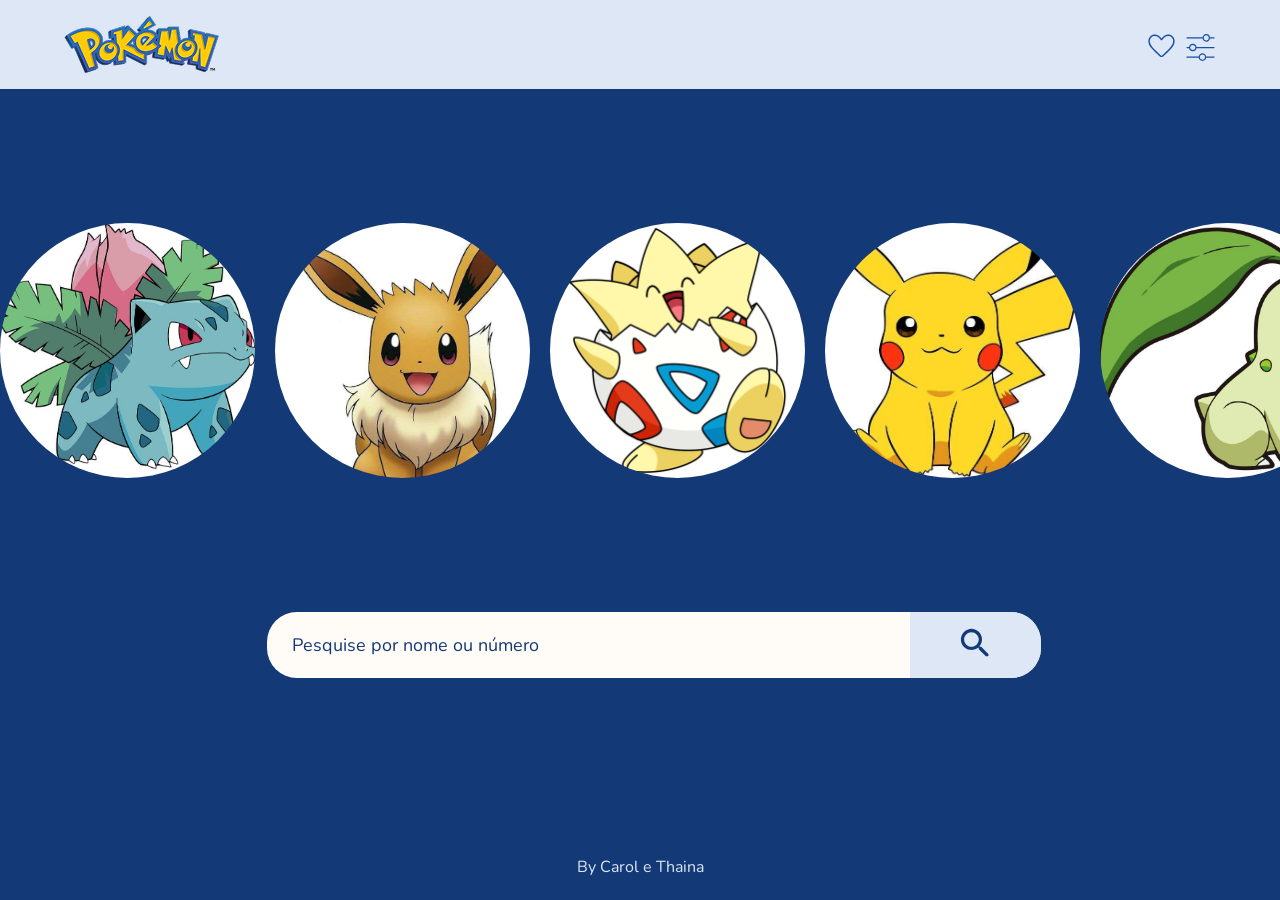
==== index.html @ 529d39fd "corrige formatação no style.css" ====
<!DOCTYPE html>
<html lang="en">
<head>
    <meta charset="UTF-8">
    <meta name="viewport" content="width=device-width, initial-scale=1.0">
    <link rel="stylesheet" href="style.css">
    <link rel="preconnect" href="https://fonts.googleapis.com">
    <link rel="preconnect" href="https://fonts.gstatic.com" crossorigin>
    <link href="https://fonts.googleapis.com/css2?family=Nunito:ital,wght@0,200..1000;1,200..1000&display=swap" rel="stylesheet">
    <title>Pokemon</title>
</head>
<header>
    <div class="container-fluid">
        <div class="logo">
           <a href="index.html">
                <img src="img/image 1.png" alt="">
           </a>
        </div>
        
        <div class="menu">
            <img src="svg/material-symbols_favorite-outline-rounded.svg" alt="">
            <img src="svg/mage_filter.svg" alt="">
        </div>
    </div>
</header>
<body>
    <main>
        <div class="carrosel">
            <div class="group">
                <img src="img/image1.jpeg" alt="">
                <img src="img/image2.jpeg" alt="">
                <img src="img/image3.jpeg" alt="">
                <img src="img/image4.jpeg" alt="">
                <img src="img/image5.jpeg" alt="">
                <img src="img/image6.jpeg" alt="">
                <img src="img/image7.jpeg" alt="">
                <img src="img/image8.jpeg" alt="">
                <img src="img/image1.jpeg" alt="">
            </div>
            <div aria-hidden class="group">
                <img src="img/image5.jpeg" alt="">
                <img src="img/image2.jpeg" alt="">
                <img src="img/image3.jpeg" alt="">
                <img src="img/image4.jpeg" alt="">
                <img src="img/image5.jpeg" alt="">
                <img src="img/image6.jpeg" alt="">
                <img src="img/image7.jpeg" alt="">
                <img src="img/image8.jpeg" alt="">
                <img src="img/image1.jpeg" alt="">
            </div>
        </div>
        <div class="container-main">
            <div class="container-input">
                <input type="text" placeholder="Pesquise por nome ou número">
                <button>
                    <img src="svg/ic_round-search.svg" alt="">
                </button>
            </div>
        </div>
    </main>
</body>
<footer>
    <p>By Carol e Thaina</p>
</footer>
</html>
---- style.css ----
body {
    margin: 0;
    background-color: #133976;
    font-family: "Nunito", sans-serif;
    height: 100%;
}

.container-fluid {
    background-color: #DDE7F5;
    width: 100%;
    height: 89px;
    position: relative;
}

.logo {
    margin-left: 62px;
    padding-top: 13px;
}

.menu {
    position: absolute;
    top: 30px;
    right: 62px;
}

.menu img {
    width: 35px;
    height: 35px;
}

.container-main {
    display: flex;
    justify-content: center;
    align-items: center;
}

.container-input {
    width: 747px;
    height: 64px;
    position: relative;
}

input {
    width: 100%;
    height: 64px;
    border-radius: 30px;
    border: none;
    background-color: #FFFCF8;
    padding-left: 25px;
    color: #133976;
    font-size: 18px;
}

input::-webkit-input-placeholder {
    font-size: 18px;
    font-family: "Nunito", sans-serif;
    color: #133976;
}

button {
    width: 131px;
    height: 66px;
    border-radius: 0px 30px 30px 0px;
    background-color: #DDE7F5;
    border: none;
    position: absolute;
    right: -27px;
    top: 0px;
}

.carrosel {
    margin-top: 134px;
    align-items: center;
    margin-bottom: 134px;
    overflow-x: auto;
    display: flex;
    gap: 20px;
}

.carrosel::-webkit-scrollbar {
    display: none;
}

.group {
    display: flex;
    gap: 20px;
    justify-content: center;
    align-items: center;
    animation: spin 30s infinite linear;
}

.group img {
    height: 255px;
    width: 255px;
    border-radius: 100%;
    object-fit: cover;
}

@keyframes spin {
    from{translate: 0;}
    to{translate: -100%;}
}

footer {
    text-align: center;
    color: #DDE7F5;
    margin-top: 180px;
}
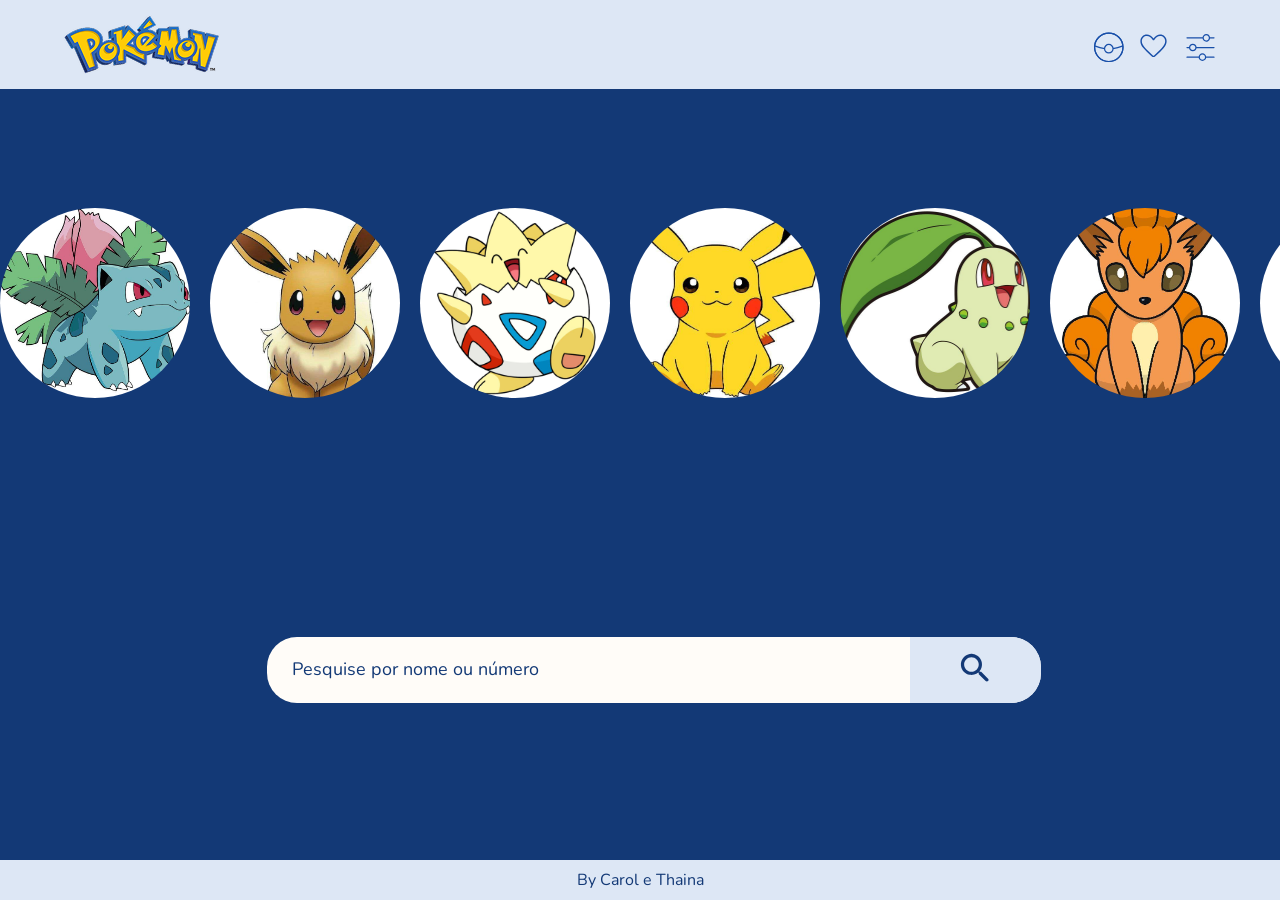
==== commit fad7bc7f: "adiciona página de todos os pokémons" ====
--- a/index.html
+++ b/index.html
@@ -3,63 +3,72 @@
 <head>
     <meta charset="UTF-8">
     <meta name="viewport" content="width=device-width, initial-scale=1.0">
-    <link rel="stylesheet" href="style.css">
+    <link rel="stylesheet" href="css/style.css">
+    <link rel="stylesheet" href="css/header.css">
+    <link rel="stylesheet" href="css/index.css">
     <link rel="preconnect" href="https://fonts.googleapis.com">
     <link rel="preconnect" href="https://fonts.gstatic.com" crossorigin>
     <link href="https://fonts.googleapis.com/css2?family=Nunito:ital,wght@0,200..1000;1,200..1000&display=swap" rel="stylesheet">
     <title>Pokemon</title>
+    <link rel="shortcut icon" href="svg/Group.svg">
 </head>
-<header>
-    <div class="container-fluid">
-        <div class="logo">
-           <a href="index.html">
-                <img src="img/image 1.png" alt="">
-           </a>
-        </div>
-        
-        <div class="menu">
-            <img src="svg/material-symbols_favorite-outline-rounded.svg" alt="">
-            <img src="svg/mage_filter.svg" alt="">
-        </div>
-    </div>
-</header>
 <body>
-    <main>
-        <div class="carrosel">
-            <div class="group">
-                <img src="img/image1.jpeg" alt="">
-                <img src="img/image2.jpeg" alt="">
-                <img src="img/image3.jpeg" alt="">
-                <img src="img/image4.jpeg" alt="">
-                <img src="img/image5.jpeg" alt="">
-                <img src="img/image6.jpeg" alt="">
-                <img src="img/image7.jpeg" alt="">
-                <img src="img/image8.jpeg" alt="">
-                <img src="img/image1.jpeg" alt="">
+    <header>
+        <div class="container-fluid">
+            <div class="logo">
+            <a href="index.html">
+                    <img src="img/image 1.png" alt="">
+            </a>
             </div>
-            <div aria-hidden class="group">
-                <img src="img/image5.jpeg" alt="">
-                <img src="img/image2.jpeg" alt="">
-                <img src="img/image3.jpeg" alt="">
-                <img src="img/image4.jpeg" alt="">
-                <img src="img/image5.jpeg" alt="">
-                <img src="img/image6.jpeg" alt="">
-                <img src="img/image7.jpeg" alt="">
-                <img src="img/image8.jpeg" alt="">
-                <img src="img/image1.jpeg" alt="">
+            
+            <div class="menu">
+                <img class="pokeball" src="svg/Group.svg" alt="">
+                <img src="svg/material-symbols_favorite-outline-rounded.svg" alt="">
+                <img src="svg/mage_filter.svg" alt="">
             </div>
         </div>
-        <div class="container-main">
-            <div class="container-input">
-                <input type="text" placeholder="Pesquise por nome ou número">
-                <button>
-                    <img src="svg/ic_round-search.svg" alt="">
-                </button>
+    </header>
+    <main>
+         <div class="mainC">
+            <div class="carrosel">
+                <div aria-hidden class="group">
+                    <img src="img/image1.jpeg" alt="">
+                    <img src="img/image2.jpeg" alt="">
+                    <img src="img/image3.jpeg" alt="">
+                    <img src="img/image4.jpeg" alt="">
+                    <img src="img/image5.jpeg" alt="">
+                    <img src="img/image6.jpeg" alt="">
+                    <img src="img/image7.jpeg" alt="">
+                    <img src="img/image8.jpeg" alt="">
+                    <img src="img/image4.jpeg" alt="">
+                </div>
+                <div aria-hidden class="group">
+                    <img src="img/image5.jpeg" alt="">
+                    <img src="img/image2.jpeg" alt="">
+                    <img src="img/image3.jpeg" alt="">
+                    <img src="img/image4.jpeg" alt="">
+                    <img src="img/image5.jpeg" alt="">
+                    <img src="img/image6.jpeg" alt="">
+                    <img src="img/image7.jpeg" alt="">
+                    <img src="img/image8.jpeg" alt="">
+                    <img src="img/image1.jpeg" alt="">
+                </div>
+            </div>
+            <div class="container-main">
+                <div class="container-input">
+                    <input  class="input-busca" type="text" placeholder="Pesquise por nome ou número">
+                    <button class="btn-busca">
+                        <img src="svg/ic_round-search.svg" alt="">
+                    </button>
+                </div>
             </div>
         </div>
     </main>
+   
+
+    <footer>
+        <p>By <a target="_blank" href="https://www.linkedin.com/in/carolainecallau
+        ">Carol </a> e <a target="_blank" href="https://www.linkedin.com/in/thainabarboza/">Thaina</a></p>
+    </footer>
 </body>
-<footer>
-    <p>By Carol e Thaina</p>
-</footer>
 </html>
--- a/css/style.css
+++ b/css/style.css
@@ -0,0 +1,55 @@
+body {
+    margin: 0;
+    font-family: "Nunito", sans-serif;
+}
+
+input::-webkit-input-placeholder {
+    font-size: 18px;
+    font-family: "Nunito", sans-serif;
+    color: #133976;
+}
+
+:root {
+    --primary-color:#DDE7F5;
+    --secondary-color:#133976;
+    --background:#133976;
+    --background-ligthblue:#DDE7F5;
+    --background-input: #FFFCF8;
+}
+
+h1 {
+    color: var(--primary-color);
+    margin: 0;
+    padding-top: 32px;
+    padding-bottom: 38px;
+    margin-left: 62px;
+    font-size: 28px ;
+
+}
+
+main {
+    background-color: var(--background);
+    height: calc(100vh - 129px);
+    overflow: auto;
+}
+
+footer {
+    text-align: center;
+    color: var(secondary-color);
+    background-color: var(--background-ligthblue);
+    height: 40px;
+    display: flex;
+    align-items: center;
+    justify-content: space-around;
+}
+
+footer p {
+    margin-top: 0;
+    margin-bottom: 0;
+    color: var(--secondary-color);
+}
+
+footer p a {
+    text-decoration: none;
+    color: inherit;
+}
--- a/css/header.css
+++ b/css/header.css
@@ -0,0 +1,28 @@
+header {
+    height: 89px;
+    width: 100%;
+    background-color: var(--background-ligthblue)
+}
+
+.logo {
+    margin-left: 62px;
+    padding-top: 13px;
+}
+
+.menu {
+    display: flex;
+    gap: 12px;
+    position: absolute;
+    top: 30px;
+    right: 62px;
+}
+
+.menu img {
+    width: 35px;
+    height: 35px;
+    cursor: pointer;
+}
+
+.pokeball {
+    width: 30px !important;
+} 
--- a/css/index.css
+++ b/css/index.css
@@ -0,0 +1,77 @@
+
+
+.container-main {
+    display: flex;
+    justify-content: center;
+    align-items: center;
+}
+
+.container-input {
+    width: 747px;
+    height: 64px;
+    position: relative;
+    margin-bottom: 40px;
+}
+
+.input-busca {
+    width: 100%;
+    height: 64px;
+    border-radius: 30px;
+    border: none;
+    background-color: var(--background-input);
+    padding-left: 25px;
+    color: var(secondary-color);
+    font-size: 18px;
+}
+
+.btn-busca {
+    width: 131px;
+    height: 66px;
+    border-radius: 0px 30px 30px 0px;
+    background-color: var(--background-ligthblue);
+    border: none;
+    position: absolute;
+    right: -27px;
+    top: 0px;
+    cursor: pointer;
+}
+
+.mainC {
+    height: 100%;
+    display: flex;
+    flex-direction: column;
+    justify-content: space-around;
+}
+
+ 
+.carrosel {
+    align-items: center;
+    /* margin-bottom: 134px; */
+    overflow-x: auto;
+    display: flex;
+    gap: 20px;
+}
+
+.carrosel::-webkit-scrollbar {
+    display: none;
+}
+
+.group {
+    display: flex;
+    gap: 20px;
+    justify-content: center;
+    align-items: center;
+    animation: spin 30s infinite linear;
+}
+
+.group img {
+    height: 190px;
+    width: 190px;
+    border-radius: 100%;
+    object-fit: cover;
+}
+
+@keyframes spin {
+    from{translate: 0;}
+    to{translate: -100%;}
+}
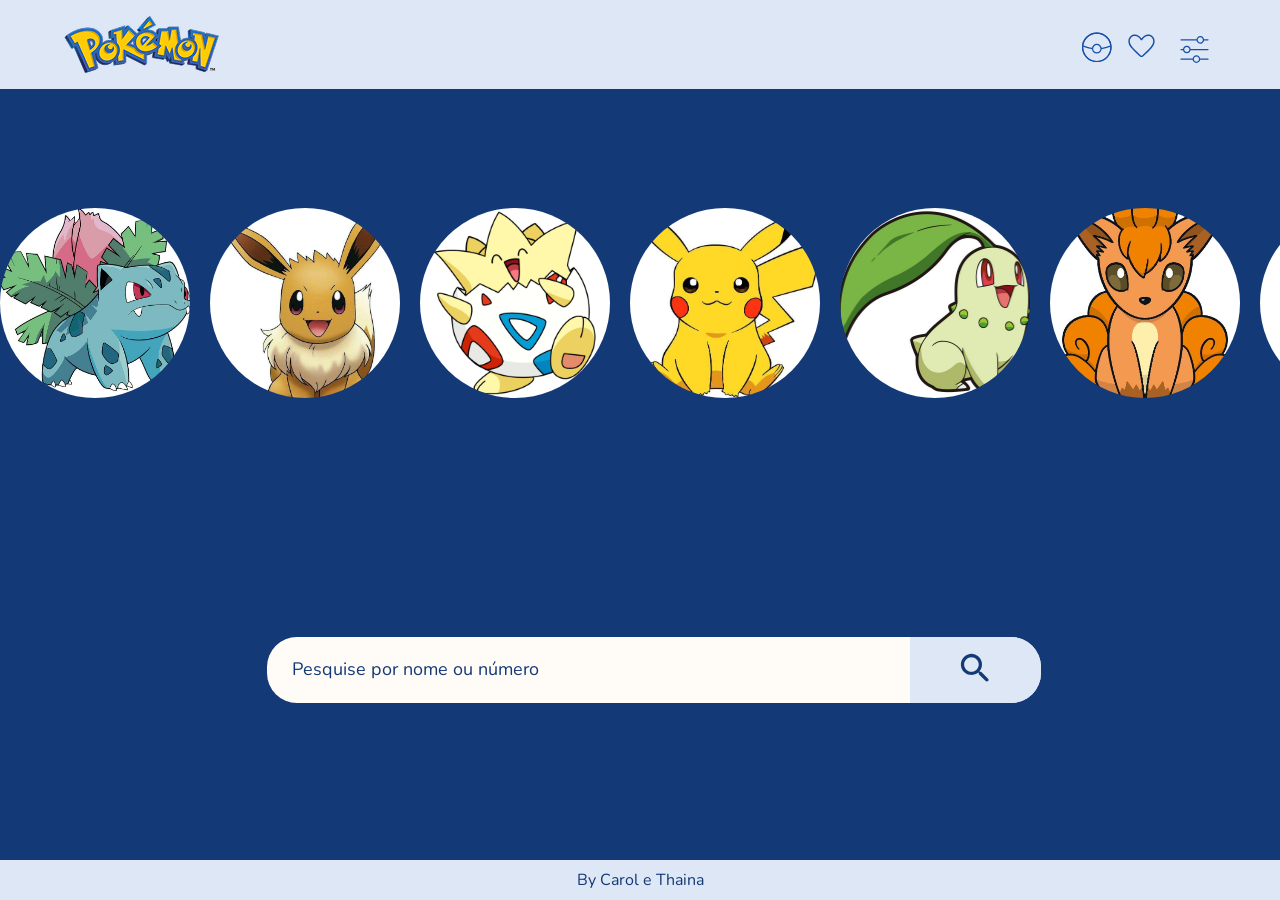
==== commit 050b53be: "chama api para os cards" ====
--- a/index.html
+++ b/index.html
@@ -17,14 +17,20 @@
         <div class="container-fluid">
             <div class="logo">
             <a href="index.html">
-                    <img src="img/image 1.png" alt="">
+                    <img src="img/image 1.png">
             </a>
             </div>
             
             <div class="menu">
-                <img class="pokeball" src="svg/Group.svg" alt="">
-                <img src="svg/material-symbols_favorite-outline-rounded.svg" alt="">
-                <img src="svg/mage_filter.svg" alt="">
+                <a>
+                    <img class="pokeball" src="svg/Group.svg" >
+                </a>
+                <a>
+                    <img src="svg/material-symbols_favorite-outline-rounded.svg">
+                </a>
+                <button class="btn-header-fav">
+                    <img src="svg/mage_filter.svg"> 
+                </button>
             </div>
         </div>
     </header>
@@ -65,7 +71,6 @@
         </div>
     </main>
    
-
     <footer>
         <p>By <a target="_blank" href="https://www.linkedin.com/in/carolainecallau
         ">Carol </a> e <a target="_blank" href="https://www.linkedin.com/in/thainabarboza/">Thaina</a></p>
--- a/css/style.css
+++ b/css/style.css
@@ -52,4 +52,82 @@
 footer p a {
     text-decoration: none;
     color: inherit;
+}
+
+.btn-favorito {
+    border: none;
+    background-color: var(--background-ligthblue);
+    cursor: pointer;
+}
+
+.tag-element.normal {
+    background-color: #898F95;
+}
+
+.tag-element.fire {
+    background-color: #FF7B19;
+}
+
+.tag-element.water {
+    background-color: #3F90E9;
+}
+
+.tag-element.electric {
+    background-color: #FDD318;
+}
+
+.tag-element.grass {
+    background-color: #55C849;
+}
+
+.tag-element.ice {
+    background-color: #98E0D5;
+}
+
+.tag-element.fighting {
+    background-color: #E62C64;
+}
+
+.tag-element.poison {
+    background-color: #B83EDF;
+}
+
+.tag-element.ground {
+    background-color: #F27330;
+}
+
+.tag-element.flying {
+    background-color: #82AFFD;
+}
+
+.tag-element.psychic {
+    background-color: #FF6A73;
+}
+
+.tag-element.bug {
+    background-color: #99D421;
+}
+
+.tag-element.rock {
+    background-color: #C4B68D;
+}
+
+.tag-element.ghost {
+    background-color: #556BAB;
+}
+
+.tag-element.dragon {
+    background-color: #0E67B5;
+}
+
+.tag-element.dark {
+    background-color: #585263;
+}
+
+.tag-element.steel {
+    background-color: #5392AA;
+}
+
+.tag-element.fairy {
+    background-color: #F075E8;
 }
--- a/css/header.css
+++ b/css/header.css
@@ -25,4 +25,10 @@
 
 .pokeball {
     width: 30px !important;
-} +} 
+
+.btn-header-fav {
+    border: none;
+    background-color: var(--background-ligthblue);
+    cursor: pointer;
+}
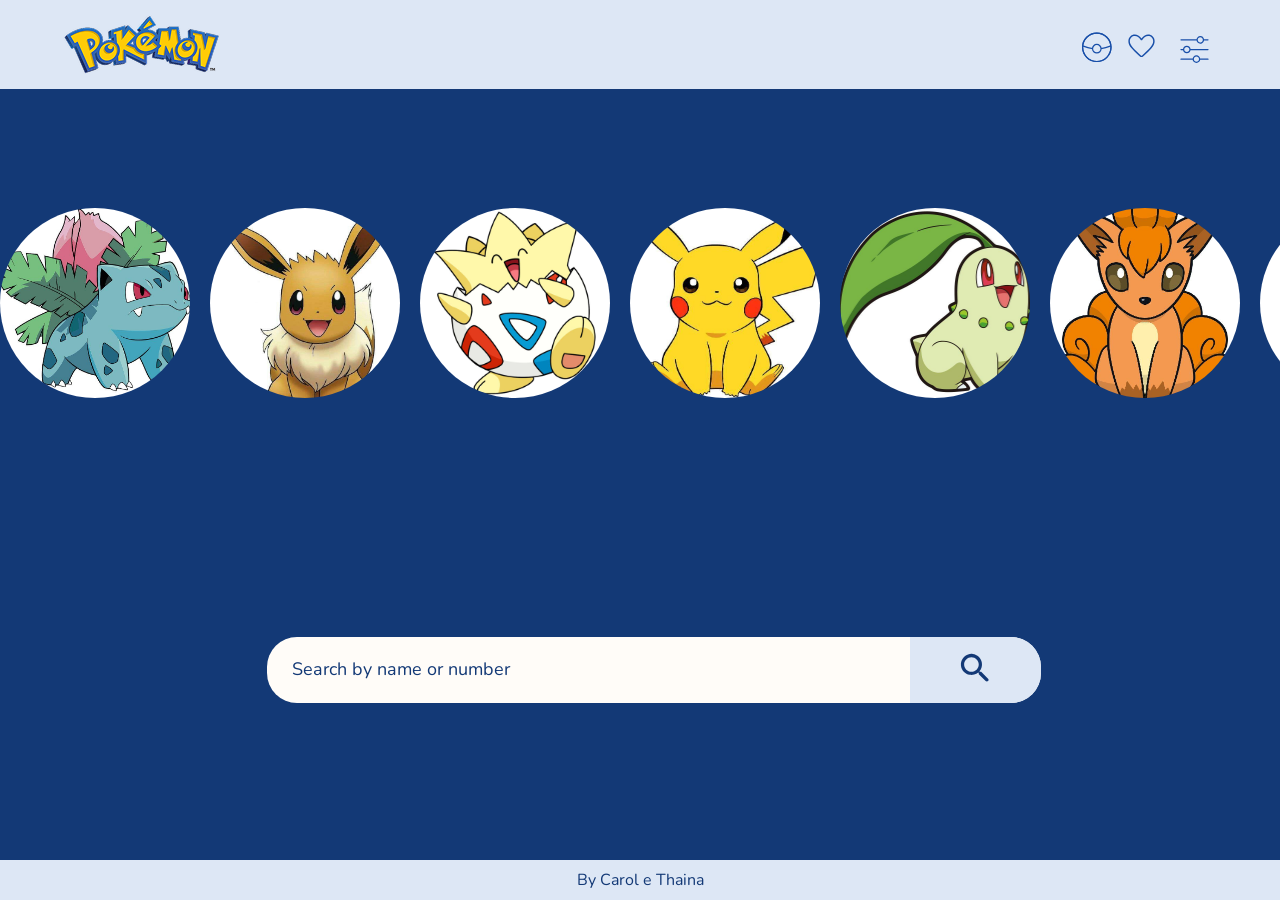
==== commit 1b4b9879: "cria a pagina de favoritos e o dropdown" ====
--- a/index.html
+++ b/index.html
@@ -22,15 +22,146 @@
             </div>
             
             <div class="menu">
-                <a>
+                <a href="allPokemons.html">
                     <img class="pokeball" src="svg/Group.svg" >
                 </a>
-                <a>
+                <a href="pagefavourite.html">
                     <img src="svg/material-symbols_favorite-outline-rounded.svg">
                 </a>
                 <button class="btn-header-fav">
                     <img src="svg/mage_filter.svg"> 
                 </button>
+            </div>
+            <div class="container-dropdown hide">
+                <div class="dropdown-content">
+                    <div class="tag-type">
+                        <a href="">
+                            <button class="btn-dropdown tag-element normal">
+                                <p>Normal</p>
+                            </button>
+                        </a>
+                    </div>
+                    <div class="tag-type">
+                        <a href="">
+                            <button class="btn-dropdown tag-element poison">
+                                <p>Poison</p>
+                            </button>
+                        </a>
+                    </div>
+                    <div class="tag-type">
+                        <a href="">
+                            <button class="btn-dropdown tag-element dragon">
+                                <p>Dragon</p>
+                            </button>
+                        </a>
+                    </div>
+                    <div class="tag-type">
+                        <a href="">
+                            <button class="btn-dropdown tag-element fire">
+                                <p>Fire</p>
+                            </button>
+                        </a>
+                    </div>
+                    <div class="tag-type">
+                        <a href="">
+                            <button class="btn-dropdown tag-element ground">
+                                <p>Ground</p>
+                            </button>
+                        </a>
+                    </div>
+                    <div class="tag-type">
+                        <a href="">
+                            <button class="btn-dropdown tag-element dark">
+                                <p>Dark</p>
+                            </button>
+                        </a>
+                    </div>
+                    <div class="tag-type">
+                        <a href="">
+                            <button class="btn-dropdown tag-element water">
+                                <p>Water</p>
+                            </button>
+                        </a>
+                    </div>
+                    <div class="tag-type">
+                        <a href="">
+                            <button class="btn-dropdown tag-element flying">
+                                <p>Flying</p>
+                            </button>
+                        </a>
+                    </div>
+                    <div class="tag-type">
+                        <a href="">
+                            <button class="btn-dropdown tag-element steel">
+                                <p>Steel</p>
+                            </button>
+                        </a>
+                    </div>
+                    <div class="tag-type">
+                        <a href="">
+                            <button class="btn-dropdown tag-element grass">
+                                <p>Grass</p>
+                            </button>
+                        </a>
+                    </div>
+                    <div class="tag-type">
+                        <a href="">
+                            <button class="btn-dropdown tag-element psychic">
+                                <p>Psychic</p>
+                            </button>
+                        </a>
+                    </div>
+                    <div class="tag-type">
+                        <a href="">
+                            <button class="btn-dropdown tag-element fairy">
+                                <p>Fairy</p>
+                            </button>
+                        </a>
+                    </div>
+                    <div class="tag-type">
+                        <a href="">
+                            <button class="btn-dropdown tag-element electric">
+                                <p>Electric</p>
+                            </button>
+                        </a>
+                    </div>
+                    <div class="tag-type">
+                        <a href="">
+                            <button class="btn-dropdown tag-element bug">
+                                <p>Bug</p>
+                            </button>
+                        </a>
+                    </div>
+                    <div class="tag-type">
+                        <a href="">
+                            <button class="btn-dropdown tag-element ice">
+                                <p>Ice</p>
+                            </button>
+                        </a>
+                    </div>
+                    <div class="tag-type">
+                        <a href="">
+                            <button class="btn-dropdown tag-element rock">
+                                <p>Rock</p>
+                            </button>
+                        </a>
+                    </div>
+                    <div class="tag-type">
+                        <a href="">
+                            <button class="btn-dropdown tag-element fighting">
+                                <p>Fighting</p>
+                            </button>
+                        </a>
+                    </div>
+                    <div class="tag-type">
+                        <a href="">
+                            <button class="btn-dropdown tag-element ghost">
+                                <p>Ghost</p>
+                            </button>
+                        </a>
+                    </div>
+                    
+                </div>
             </div>
         </div>
     </header>
@@ -62,7 +193,7 @@
             </div>
             <div class="container-main">
                 <div class="container-input">
-                    <input  class="input-busca" type="text" placeholder="Pesquise por nome ou número">
+                    <input  class="input-busca" type="text" placeholder="Search by name or number">
                     <button class="btn-busca">
                         <img src="svg/ic_round-search.svg" alt="">
                     </button>
@@ -75,5 +206,7 @@
         <p>By <a target="_blank" href="https://www.linkedin.com/in/carolainecallau
         ">Carol </a> e <a target="_blank" href="https://www.linkedin.com/in/thainabarboza/">Thaina</a></p>
     </footer>
+
+    <script src="search.js"></script>
 </body>
 </html>
--- a/css/style.css
+++ b/css/style.css
@@ -23,13 +23,12 @@
     padding-top: 32px;
     padding-bottom: 38px;
     margin-left: 62px;
-    font-size: 28px ;
+    font-size: 32px ;
 
 }
 
 main {
     background-color: var(--background);
-    height: calc(100vh - 129px);
     overflow: auto;
 }
 
@@ -130,4 +129,60 @@
 
 .tag-element.fairy {
     background-color: #F075E8;
+}
+
+.container-fluid {
+    position: relative;
+}
+
+.container-dropdown {
+    position: absolute;
+    top: 90px;    
+    display: flex;
+    justify-content: right;
+    width: 100%;
+    z-index: 1;
+}
+
+.hide {
+    display: none;
+}
+
+.dropdown-content {
+    width: 1300px;
+    height: 440px;
+    background-color: var(--background-ligthblue);
+    border-radius: 0px 0px 15px 15px;
+    display: grid;
+    grid-template-columns: auto auto auto;
+    
+}
+
+.dropdown-content a {
+    width: 345px;
+    height: 41px;
+}
+
+.tag-type {
+    display: flex;
+    justify-content: center;
+    align-items: center;
+}
+
+.btn-dropdown {
+    border: none;
+    border-radius: 15px;
+    cursor: pointer;
+    width: 100%;
+}
+
+
+
+.btn-dropdown p {
+    color: var(--primary-color);
+    text-align: left;
+    margin:10px;
+    font-family: "Nunito", sans-serif;
+    font-weight: bold;
+    font-size: 15px;
 }
--- a/css/index.css
+++ b/css/index.css
@@ -34,6 +34,10 @@
     right: -27px;
     top: 0px;
     cursor: pointer;
+}
+
+main {
+    height: calc(100vh - 129px);
 }
 
 .mainC {
